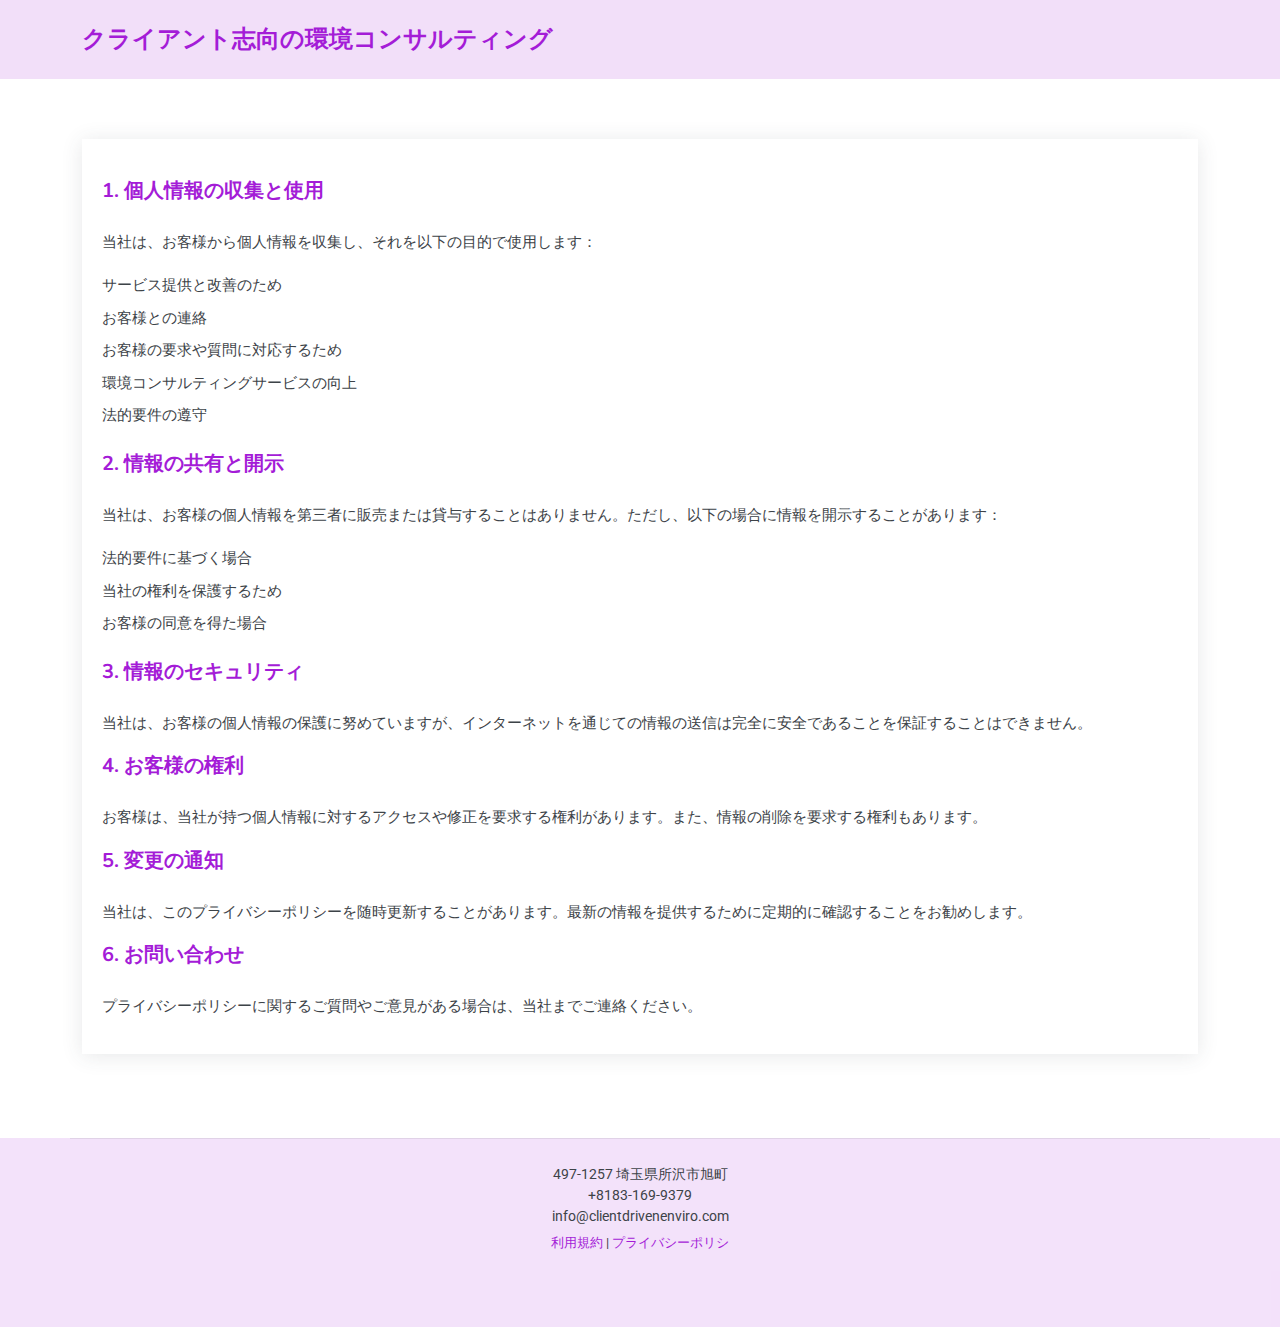
==== privacy-policy.html @ 501daeb1 "files added" ====
<!DOCTYPE html>
<html lang="en">

<head>
  <meta charset="utf-8">
  <meta content="width=device-width, initial-scale=1.0" name="viewport">
  <title>クライアント志向の環境コンサルティング</title>
  <meta name="description" content="クライアント志向の環境コンサルティングは、企業、組織、および政府機関の環境目標をサポートし、持続可能性とコンプライアンスを達成する専門的なアドバイスとソリューションを提供します。">
    <meta name="keywords" content="環境コンサルティング, 持続可能性, コンプライアンス, 環境影響評価, 持続可能な実践">
  <!-- Favicons -->
  <link href="assets/img/favvv.png" rel="icon">
  <link href="assets/img/apple-touch-icon.png" rel="apple-touch-icon">

  <!-- Fonts -->
  <link href="https://fonts.googleapis.com" rel="preconnect">
  <link href="https://fonts.gstatic.com" rel="preconnect" crossorigin>
  <link href="https://fonts.googleapis.com/css2?family=Roboto:ital,wght@0,100;0,300;0,400;0,500;0,700;0,900;1,100;1,300;1,400;1,500;1,700;1,900&family=Inter:wght@100;200;300;400;500;600;700;800;900&family=Nunito:ital,wght@0,200;0,300;0,400;0,500;0,600;0,700;0,800;0,900;1,200;1,300;1,400;1,500;1,600;1,700;1,800;1,900&display=swap" rel="stylesheet">

  <!-- Vendor CSS Files -->
  <link href="assets/vendor/bootstrap/css/bootstrap.min.css" rel="stylesheet">
  <link href="assets/vendor/bootstrap-icons/bootstrap-icons.css" rel="stylesheet">
  <link href="assets/vendor/aos/aos.css" rel="stylesheet">
  <link href="assets/vendor/glightbox/css/glightbox.min.css" rel="stylesheet">
  <link href="assets/vendor/swiper/swiper-bundle.min.css" rel="stylesheet">

  <!-- Main CSS File -->
  <link href="assets/css/main.css" rel="stylesheet">

  
</head>

<body class="service-details-page">

  

  <main class="main">

    <!-- Page Title -->
    <div class="page-title" data-aos="fade">
      <div class="container d-lg-flex justify-content-between align-items-center">
        <h1 class="mb-2 mb-lg-0"><a href="index.html">クライアント志向の環境コンサルティング</a></h1>
        
      </div>
    </div><!-- End Page Title -->

    <!-- Service Details Section -->
    <section id="service-details" class="service-details section">

      <div class="container">

        <div class="row gy-5">

          <div class="col-lg-12" data-aos="fade-up" data-aos-delay="100">

            <div class="service-box">
              <h4>1. 個人情報の収集と使用</h4>
              <p>当社は、お客様から個人情報を収集し、それを以下の目的で使用します：</p>
              <ul>
                  <li>サービス提供と改善のため</li>
                  <li>お客様との連絡</li>
                  <li>お客様の要求や質問に対応するため</li>
                  <li>環境コンサルティングサービスの向上</li>
                  <li>法的要件の遵守</li>
              </ul>
              <h4>2. 情報の共有と開示</h4>
              <p>当社は、お客様の個人情報を第三者に販売または貸与することはありません。ただし、以下の場合に情報を開示することがあります：</p>
              <ul>
                  <li>法的要件に基づく場合</li>
                  <li>当社の権利を保護するため</li>
                  <li>お客様の同意を得た場合</li>
              </ul>
              <h4>3. 情報のセキュリティ</h4>
              <p>当社は、お客様の個人情報の保護に努めていますが、インターネットを通じての情報の送信は完全に安全であることを保証することはできません。</p>
              <h4>4. お客様の権利</h4>
              <p>お客様は、当社が持つ個人情報に対するアクセスや修正を要求する権利があります。また、情報の削除を要求する権利もあります。</p>
              <h4>5. 変更の通知</h4>
              <p>当社は、このプライバシーポリシーを随時更新することがあります。最新の情報を提供するために定期的に確認することをお勧めします。</p>
              <h4>6. お問い合わせ</h4>
              <p>プライバシーポリシーに関するご質問やご意見がある場合は、当社までご連絡ください。</p>
             
              
                  

            
              
            </div><!-- End Services List -->

            

            

          </div>

         

        </div>

      </div>

    </section><!-- /Service Details Section -->

  </main>

  <footer id="footer" class="footer position-relative">

    

    <div class="container copyright text-center mt-4">
      <p>497-1257 埼玉県所沢市旭町
     </p>
      <p>+8183-169-9379
      </p>
      <p>info@clientdrivenenviro.com
      </p>
      <div class="credits">
        <!-- All the links in the footer should remain intact. -->
        <!-- You can delete the links only if you've purchased the pro version. -->
        <!-- Licensing information: https://bootstrapmade.com/license/ -->
        <!-- Purchase the pro version with working PHP/AJAX contact form: [buy-url] -->
        <a href="terms-and-condition.html">利用規約</a> | <a href="privacy-policy.html">プライバシーポリシ</a>
      </div>
    </div>

  </footer>

  <!-- Scroll Top -->
  <a href="#" id="scroll-top" class="scroll-top d-flex align-items-center justify-content-center"><i class="bi bi-arrow-up-short"></i></a>

  <!-- Preloader -->
  <div id="preloader"></div>

  <!-- Vendor JS Files -->
  <script src="assets/vendor/bootstrap/js/bootstrap.bundle.min.js"></script>
  <script src="assets/vendor/php-email-form/validate.js"></script>
  <script src="assets/vendor/aos/aos.js"></script>
  <script src="assets/vendor/glightbox/js/glightbox.min.js"></script>
  <script src="assets/vendor/swiper/swiper-bundle.min.js"></script>

  <!-- Main JS File -->
  <script src="assets/js/main.js"></script>

</body>

</html>
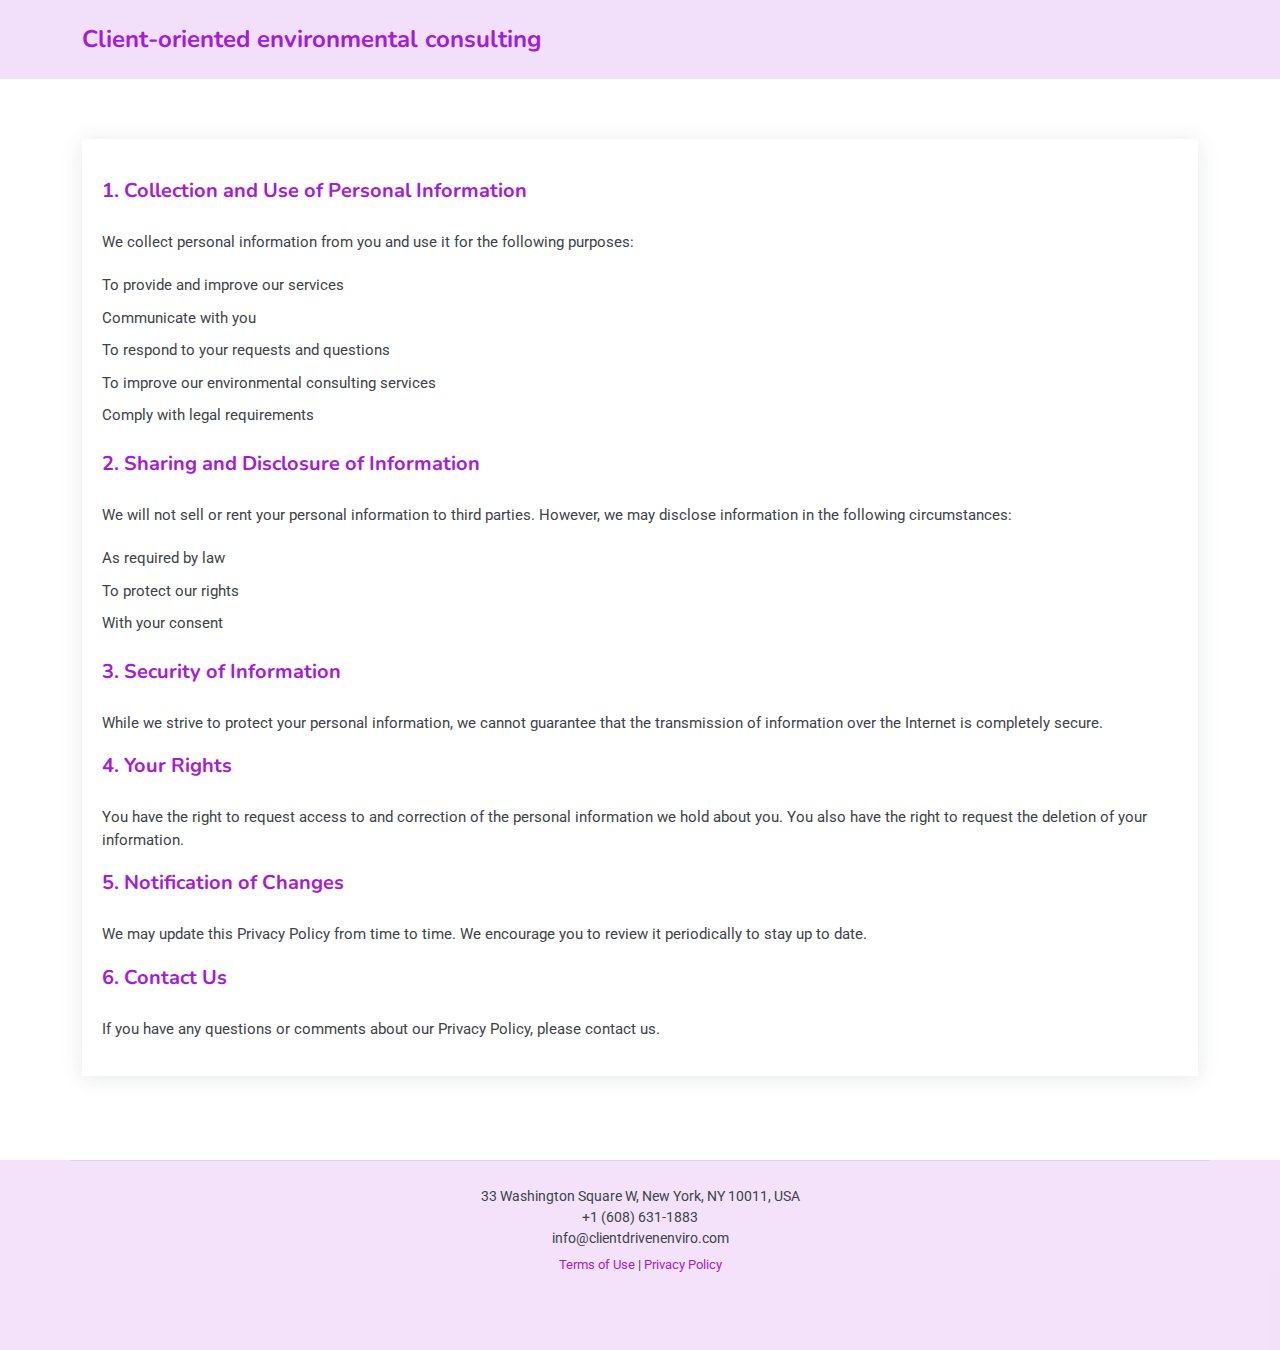
==== commit a98c2ae6: "Update privacy-policy.html" ====
--- a/privacy-policy.html
+++ b/privacy-policy.html
@@ -4,9 +4,9 @@
 <head>
   <meta charset="utf-8">
   <meta content="width=device-width, initial-scale=1.0" name="viewport">
-  <title>クライアント志向の環境コンサルティング</title>
-  <meta name="description" content="クライアント志向の環境コンサルティングは、企業、組織、および政府機関の環境目標をサポートし、持続可能性とコンプライアンスを達成する専門的なアドバイスとソリューションを提供します。">
-    <meta name="keywords" content="環境コンサルティング, 持続可能性, コンプライアンス, 環境影響評価, 持続可能な実践">
+  <title>Client-Focused Environmental Consulting</title>
+<meta name="description" content="Client-Focused Environmental Consulting provides expert advice and solutions to support the environmental goals of businesses, organizations, and government agencies to achieve sustainability and compliance.">
+<meta name="keywords" content="Environmental consulting, sustainability, compliance, environmental impact assessment, sustainable practices">
   <!-- Favicons -->
   <link href="assets/img/favvv.png" rel="icon">
   <link href="assets/img/apple-touch-icon.png" rel="apple-touch-icon">
@@ -38,7 +38,7 @@
     <!-- Page Title -->
     <div class="page-title" data-aos="fade">
       <div class="container d-lg-flex justify-content-between align-items-center">
-        <h1 class="mb-2 mb-lg-0"><a href="index.html">クライアント志向の環境コンサルティング</a></h1>
+        <h1 class="mb-2 mb-lg-0"><a href="index.html">Client-oriented environmental consulting</a></h1>
         
       </div>
     </div><!-- End Page Title -->
@@ -53,30 +53,30 @@
           <div class="col-lg-12" data-aos="fade-up" data-aos-delay="100">
 
             <div class="service-box">
-              <h4>1. 個人情報の収集と使用</h4>
-              <p>当社は、お客様から個人情報を収集し、それを以下の目的で使用します：</p>
-              <ul>
-                  <li>サービス提供と改善のため</li>
-                  <li>お客様との連絡</li>
-                  <li>お客様の要求や質問に対応するため</li>
-                  <li>環境コンサルティングサービスの向上</li>
-                  <li>法的要件の遵守</li>
-              </ul>
-              <h4>2. 情報の共有と開示</h4>
-              <p>当社は、お客様の個人情報を第三者に販売または貸与することはありません。ただし、以下の場合に情報を開示することがあります：</p>
-              <ul>
-                  <li>法的要件に基づく場合</li>
-                  <li>当社の権利を保護するため</li>
-                  <li>お客様の同意を得た場合</li>
-              </ul>
-              <h4>3. 情報のセキュリティ</h4>
-              <p>当社は、お客様の個人情報の保護に努めていますが、インターネットを通じての情報の送信は完全に安全であることを保証することはできません。</p>
-              <h4>4. お客様の権利</h4>
-              <p>お客様は、当社が持つ個人情報に対するアクセスや修正を要求する権利があります。また、情報の削除を要求する権利もあります。</p>
-              <h4>5. 変更の通知</h4>
-              <p>当社は、このプライバシーポリシーを随時更新することがあります。最新の情報を提供するために定期的に確認することをお勧めします。</p>
-              <h4>6. お問い合わせ</h4>
-              <p>プライバシーポリシーに関するご質問やご意見がある場合は、当社までご連絡ください。</p>
+              <h4>1. Collection and Use of Personal Information</h4>
+<p>We collect personal information from you and use it for the following purposes:</p>
+<ul>
+<li>To provide and improve our services</li>
+<li>Communicate with you</li>
+<li>To respond to your requests and questions</li>
+<li>To improve our environmental consulting services</li>
+<li>Comply with legal requirements</li>
+</ul>
+<h4>2. Sharing and Disclosure of Information</h4>
+<p>We will not sell or rent your personal information to third parties. However, we may disclose information in the following circumstances:</p>
+<ul>
+<li>As required by law</li>
+<li>To protect our rights</li>
+<li>With your consent</li>
+</ul>
+<h4>3. Security of Information</h4>
+<p>While we strive to protect your personal information, we cannot guarantee that the transmission of information over the Internet is completely secure. </p>
+<h4>4. Your Rights</h4>
+<p>You have the right to request access to and correction of the personal information we hold about you. You also have the right to request the deletion of your information. </p>
+<h4>5. Notification of Changes</h4>
+<p>We may update this Privacy Policy from time to time. We encourage you to review it periodically to stay up to date. </p>
+<h4>6. Contact Us</h4>
+<p>If you have any questions or comments about our Privacy Policy, please contact us. </p>
              
               
                   
@@ -106,19 +106,19 @@
     
 
     <div class="container copyright text-center mt-4">
-      <p>497-1257 埼玉県所沢市旭町
-     </p>
-      <p>+8183-169-9379
-      </p>
-      <p>info@clientdrivenenviro.com
-      </p>
-      <div class="credits">
-        <!-- All the links in the footer should remain intact. -->
-        <!-- You can delete the links only if you've purchased the pro version. -->
-        <!-- Licensing information: https://bootstrapmade.com/license/ -->
-        <!-- Purchase the pro version with working PHP/AJAX contact form: [buy-url] -->
-        <a href="terms-and-condition.html">利用規約</a> | <a href="privacy-policy.html">プライバシーポリシ</a>
-      </div>
+<p>33 Washington Square W, New York, NY 10011, USA
+</p>
+<p>+1 (608) 631-1883
+</p>
+<p>info@clientdrivenenviro.com
+</p>
+<div class="credits">
+<!-- All the links in the footer should remain intact. -->
+<!-- You can delete the links only if you've purchased the pro version. -->
+<!-- Licensing information: https://bootstrapmade.com/license/ -->
+<!-- Purchase the pro version with working PHP/AJAX contact form: [buy-url] -->
+<a href="terms-and-condition.html">Terms of Use</a> | <a href="privacy-policy.html">Privacy Policy</a>
+</div>
     </div>
 
   </footer>
@@ -141,4 +141,4 @@
 
 </body>
 
-</html>+</html>
